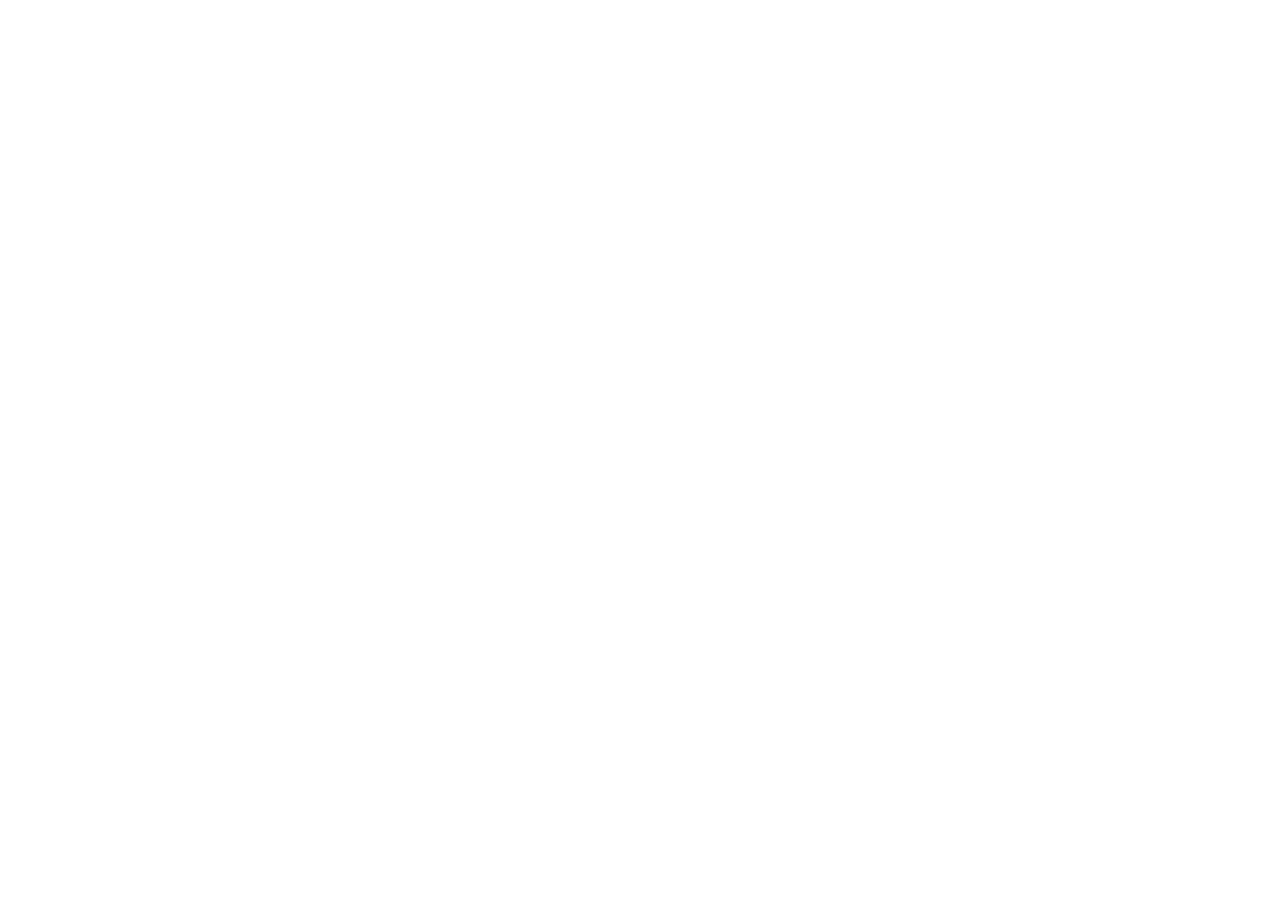
==== Area.html @ 2c53f0bc "completed triangle" ====
<!DOCTYPE html>
<html lang="en">
<head>
    <meta charset="UTF-8">
    <meta http-equiv="X-UA-Compatible" content="IE=edge">
    <meta name="viewport" content="width=device-width, initial-scale=1.0">
    <title>Area</title>
</head>
<body>
    
</body>
</html>
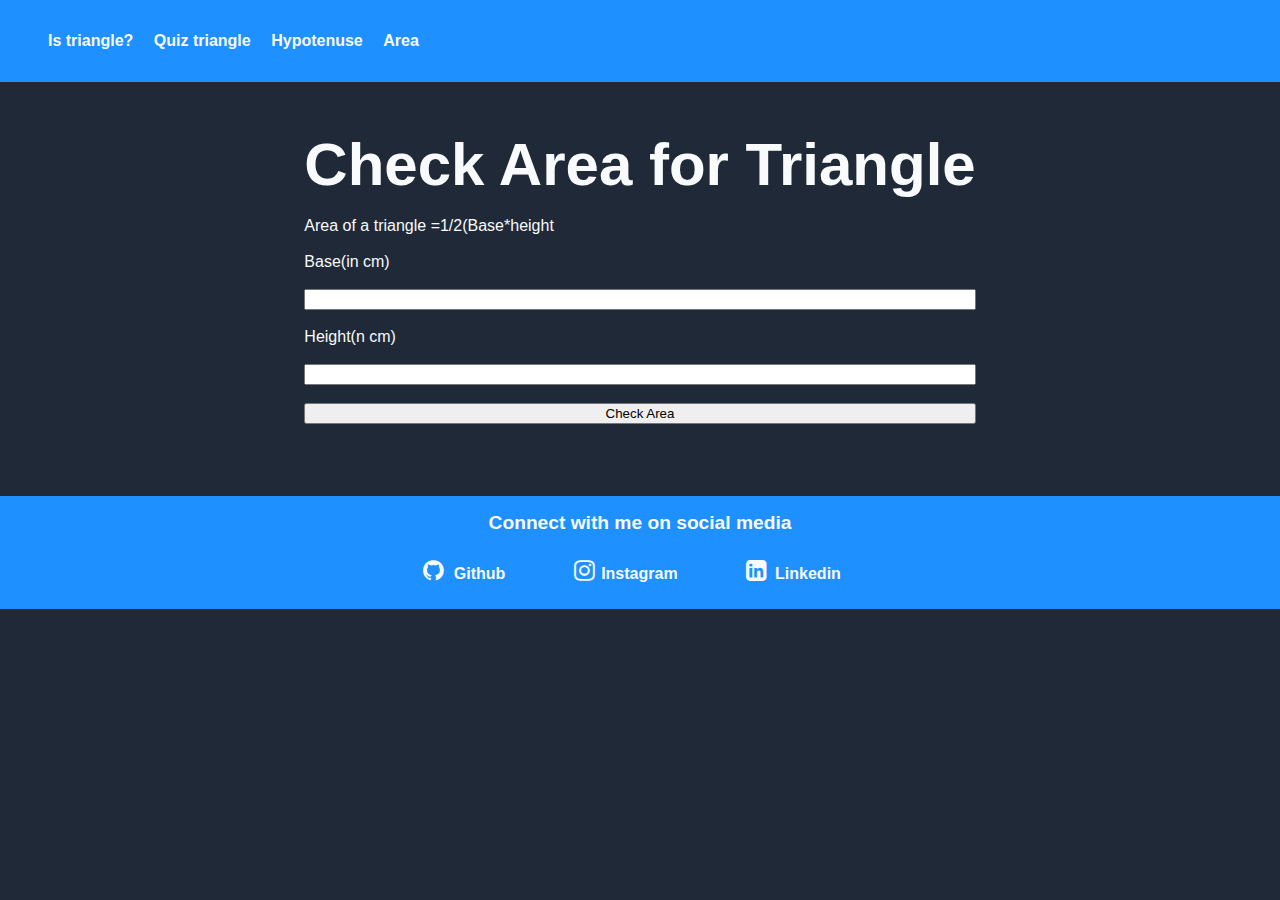
==== commit 9022e784: "created basic structure" ====
--- a/Area.html
+++ b/Area.html
@@ -5,8 +5,44 @@
     <meta http-equiv="X-UA-Compatible" content="IE=edge">
     <meta name="viewport" content="width=device-width, initial-scale=1.0">
     <title>Area</title>
+    <link rel="stylesheet" href="main.css">
+    <link rel="stylesheet" href="https://cdnjs.cloudflare.com/ajax/libs/font-awesome/4.7.0/css/font-awesome.min.css"> 
 </head>
 <body>
-    
+    <nav class="navigation">
+        <div class="nav-brands">
+            <ul class="nav-pills">
+                <li class="link link-active list-item-inline">Is triangle?</li>
+                <li class="link list-item-inline">Quiz triangle</li>
+                <li class="link list-item-inline">Hypotenuse</li>
+                <li class="link list-item-inline">Area</li>
+            </ul>
+        </div>
+    </nav>   
+ <div class="container">
+<h1 class="header">Check Area for Triangle</h1>
+<br>
+<p>Area of a triangle =1/2(Base*height</p>
+<br>
+<label for="base">Base(in cm)</label>
+<br>
+<input type="number" id="base">
+<br>
+<label for="height">Height(n cm)</label>
+<br>
+<input type="number" id="height">
+<br>
+<button id="check-button">Check Area</button>
+<p id="output"></p>
+ </div>
+ <script src="area.js"></script>  
+ <footer>
+    <div class="footer-header">Connect with me on social media</div>
+    <ul class="social link">
+        <li class="list-item-inline"><a class="link link-footer" href="https://github.com/luciferwrath21" target="_blank"><i style="font-size:24px;padding-right: 0.6rem;" class="fa">&#xf09b;</i>Github</li>
+        <li class="list-item-inline"><a class="link link-footer" href="https://www.instagram.com/mishra_swapnil.21/" target="_blank"><i style="font-size:24px; padding-right: 0.4rem;" class="fa">&#xf16d;</i>Instagram</li>
+        <li class="list-item-inline"><a class="link link-footer" href="https://www.linkedin.com/in/swapnil-mishra-471a701a0/" target="_blank"><i style="font-size:24px; padding-right: 0.5rem;" class="fa">&#xf08c;</i>Linkedin</li>
+    </ul>
+</footer> 
 </body>
 </html>--- a/main.css
+++ b/main.css
@@ -0,0 +1,75 @@
+* {
+   --primary-color: #1f2937;
+   --secondary-color: #1E90FF;
+   --text-color: #f9fafb;
+   margin: 0%;
+   margin-bottom: 0%;
+   font-family: 'Montserrat', sans-serif;
+}
+
+body {
+    background-color: var(--primary-color);
+    color: var(--text-color);
+    margin: 0%;
+}
+
+.container {
+    margin-top: 3rem;
+    display: flex;
+    flex-direction: column;
+    width: max-content;  
+    margin-left: auto;
+    margin-right: auto;
+     
+}
+h1 {
+    
+    font-size: 60px;
+    text-align: center;
+}
+#output {
+    margin-top: 2rem;
+    font-size: 30px;
+    text-align: center;
+}
+.navigation {
+    background:var(--secondary-color);
+    color: var(--text-color);
+    padding-bottom: 2rem;
+    padding-top: 2rem;
+}
+
+footer {
+    margin-top: 2.5rem;
+    margin-bottom: 0%;
+    background-color: var(--secondary-color);
+    color: var(--text-color);
+}
+
+.footer-header {
+    text-align: center;
+    padding: 1rem;
+    font-size: larger;
+    font-weight:700;
+}
+
+.list-item-inline {
+    display: inline;
+    padding: 0.5rem;
+    
+}
+
+.link {
+    list-style-type:none;
+    text-decoration: none;
+    color: var(--text-color);
+    font-weight: bold;
+    font-size: medium;
+    padding: 0.5rem;
+    text-align: center;
+    }
+
+.quiz-form {
+    margin-top: 5rem;
+    margin-bottom: 16%;
+}
